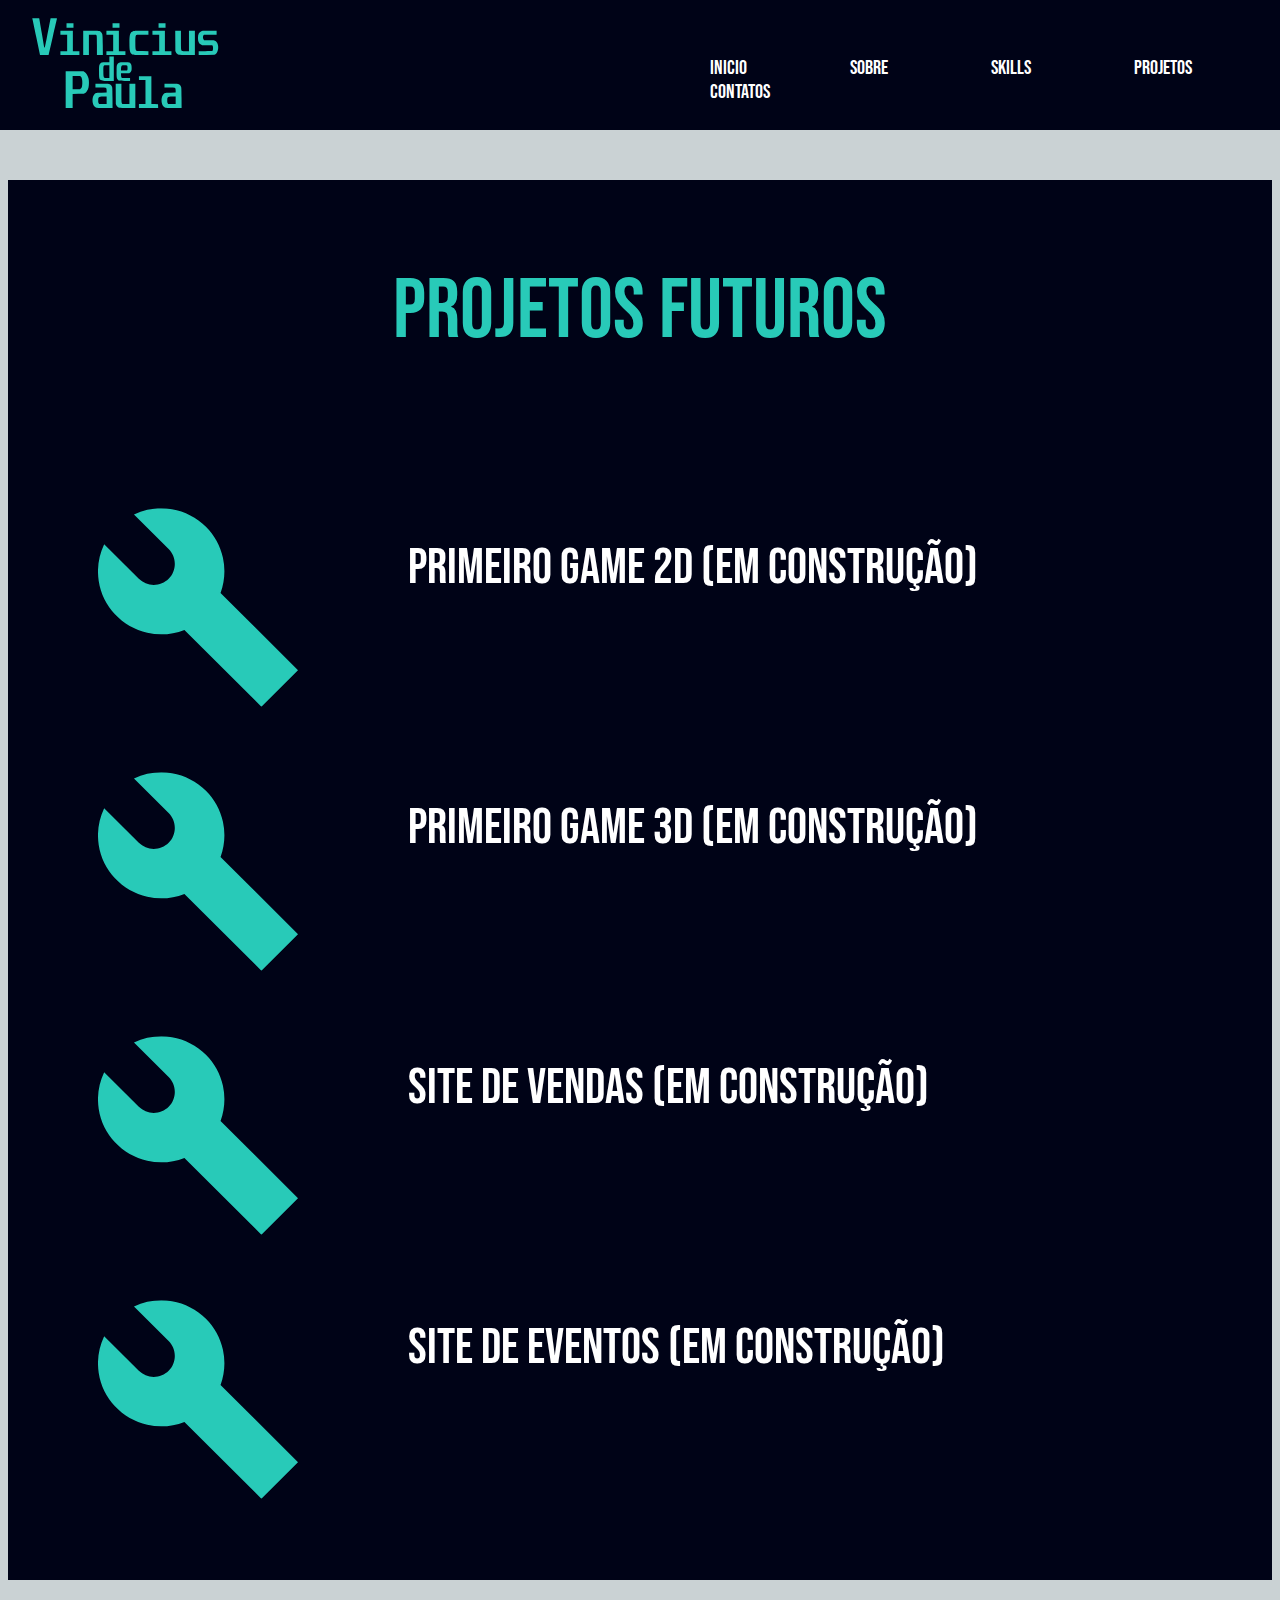
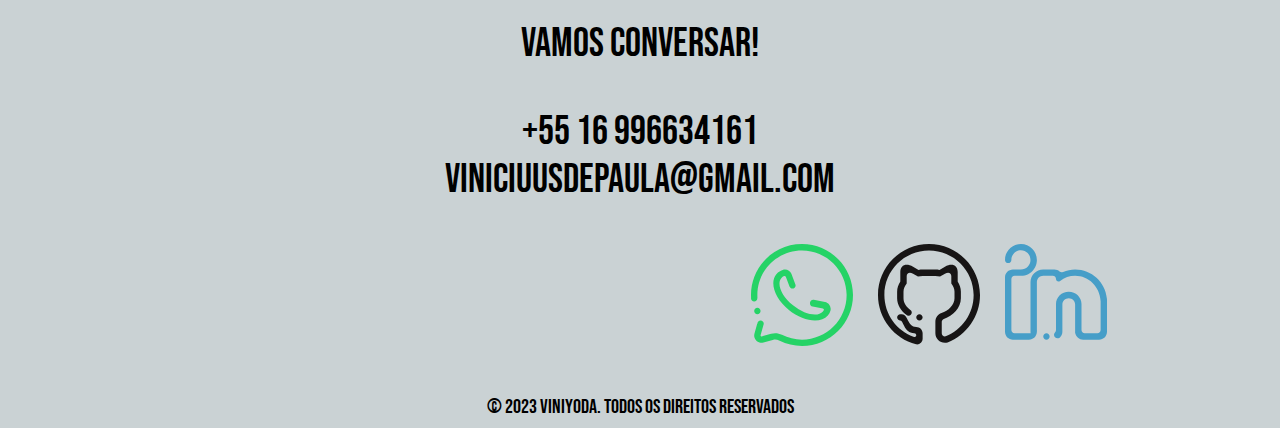
==== projetos.html @ 0fe2b606 "Add files via upload" ====
<!DOCTYPE html>
<html lang="pt-br">
<head>
    <meta charset="UTF-8">
    <meta name="viewport" content="width=device-width, initial-scale=1.0">
    <title>Projetos</title>
    <link rel="stylesheet" href="./style.css">
    
    <link rel="preconnect" href="https://fonts.googleapis.com">
    <link rel="preconnect" href="https://fonts.gstatic.com" crossorigin>
    <link href="https://fonts.googleapis.com/css2?family=Bebas+Neue&display=swap" rel="stylesheet">
</head>

<nav>
    <img src="./img/logo-minha 1.svg" class="logo">
    <ul>
        <a href="./index.html" class="navatalho">Inicio</a>
        <a href="./index.html" class="navatalho">Sobre</a>
        <a href="./index.html" class="navatalho">Skills</a>
        <a href="#projetos" class="navatalho">Projetos</a>
        <a href="#contato" class="navatalho">Contatos</a>
    </ul>
</nav>

<body>
    <div class="projetos">
        <p class="futproje"  id="projetos">
            PROJETOS FUTUROS
        </p>

        <div class="tools">
            <img src="./img/reshot-icon-tool-U7L6BXMTRG-86584 1.svg" class="toolsimg">
            <img src="./img/reshot-icon-tool-U7L6BXMTRG-86584 1.svg" class="toolsimg">
            <img src="./img/reshot-icon-tool-U7L6BXMTRG-86584 1.svg" class="toolsimg">
            <img src="./img/reshot-icon-tool-U7L6BXMTRG-86584 1.svg" class="toolsimg">
        </div>
            <p class="aboutproje">
                Primeiro Game 2D
                (Em Construção)
            </p>
            <p class="aboutproje">
                Primeiro Game 3D
                (Em Construção)
            </p>
            <p class="aboutproje">
                Site de Vendas
                (Em Construção)
            </p>
            <p class="aboutproje">
                Site de Eventos
                (Em Construção) 
            </p>
        </div>
    </div>
</body>

<footer id="contato">
    <p class="conctact">
        Vamos conversar!
    </p>

    <p class="conctact">
        +55 16 996634161
        <br>viniciuusdepaula@gmail.com
    </p>

    <div class="divcontaimg">
        <a href="https://api.whatsapp.com/send?phone=5516996634161"><img src="./img/reshot-icon-whatsapp-UANBKF398R.svg" class="contaimg"></a>
        <a href="https://github.com/Viniyoda"><img src="./img/reshot-icon-github-NY46M9DGFU.svg" class="contaimg"></a>
        <a href="https://www.linkedin.com/in/vinicius-de-paula-791466290/"><img src="./img/reshot-icon-linkedin-G7YJ8FXBKT.svg" class="contaimg"></a>
    </div>

    <p class="direitos">
        © 2023 viniyoda. Todos os direitos reservados
    </p>
</footer>

</html>
---- style.css ----
@import"./componentes/CSS/navbar.css";
@import"./componentes/CSS/end.css";
@import"./componentes/CSS/mid.css";
@import"./componentes/CSS/skisob.css";
@import"./componentes/CSS/projetos.css";

body{
    background-color: #cad2d4;
}
*{
    scroll-behavior: smooth;
    font-family: 'Bebas Neue', sans-serif;
    color: #000;
}
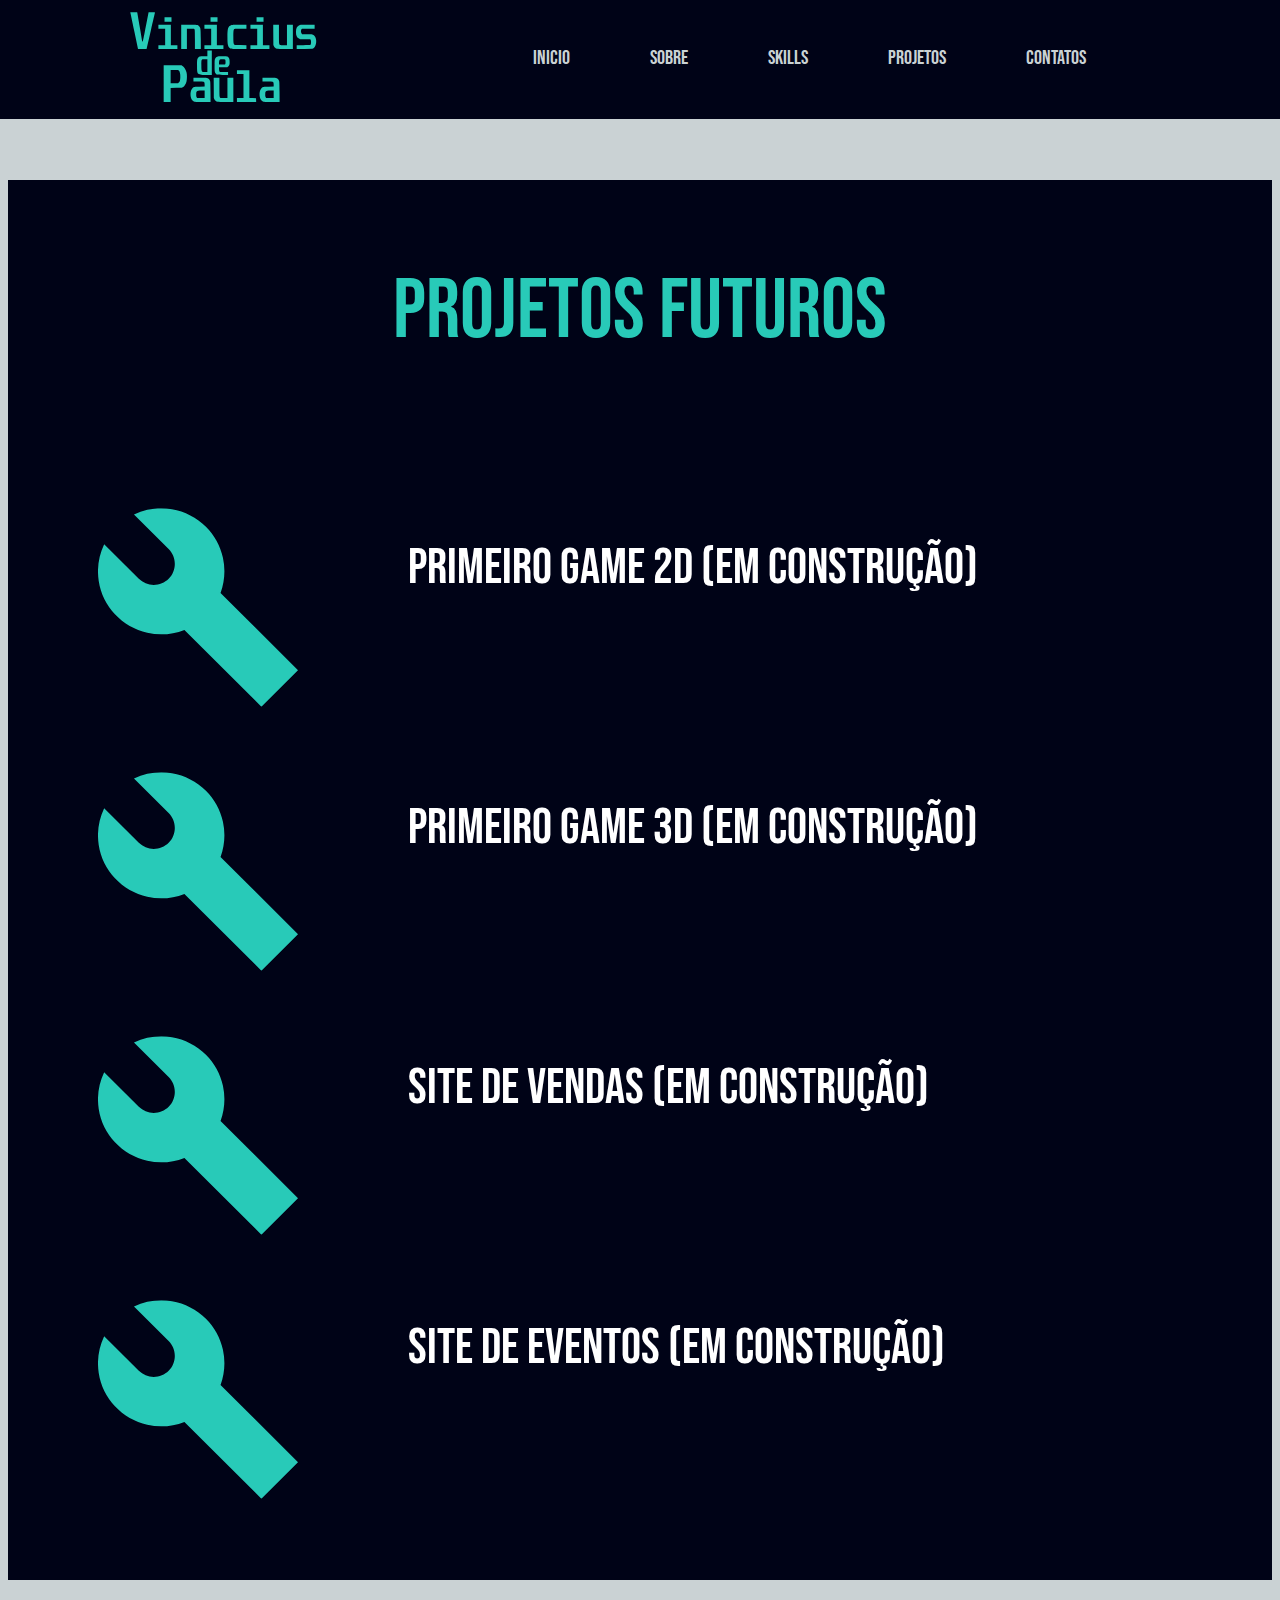
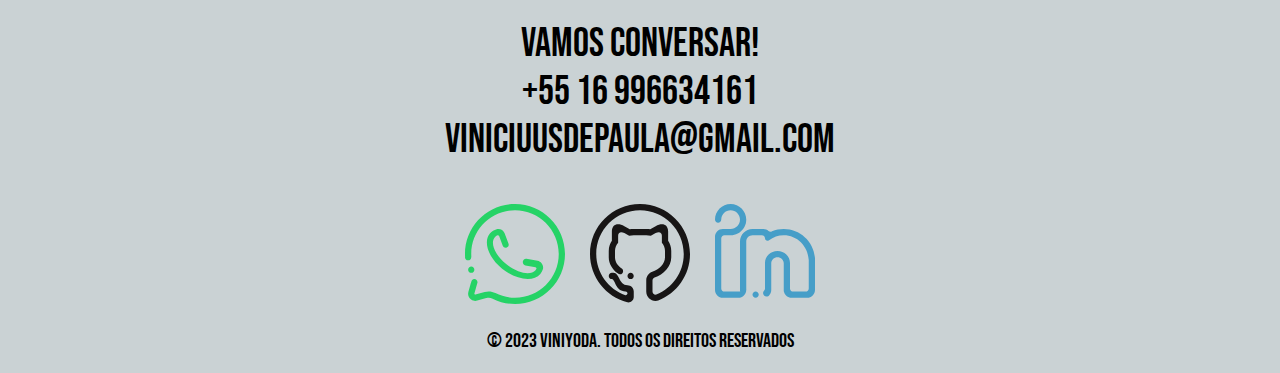
==== commit 7f13a449: "update" ====
--- a/projetos.html
+++ b/projetos.html
@@ -57,10 +57,7 @@
 <footer id="contato">
     <p class="conctact">
         Vamos conversar!
-    </p>
-
-    <p class="conctact">
-        +55 16 996634161
+        <br>+55 16 996634161
         <br>viniciuusdepaula@gmail.com
     </p>
 
--- a/style.css
+++ b/style.css
@@ -11,4 +11,12 @@
     scroll-behavior: smooth;
     font-family: 'Bebas Neue', sans-serif;
     color: #000;
+}
+:root {
+    --one-color: #28cab8;
+    --two-color: #cad2d4;
+    --tree-color: #000317;
+    --white: #ffffff;
+    --black: #000000;
+    --distpadding: 5% 10% 0px;
 }